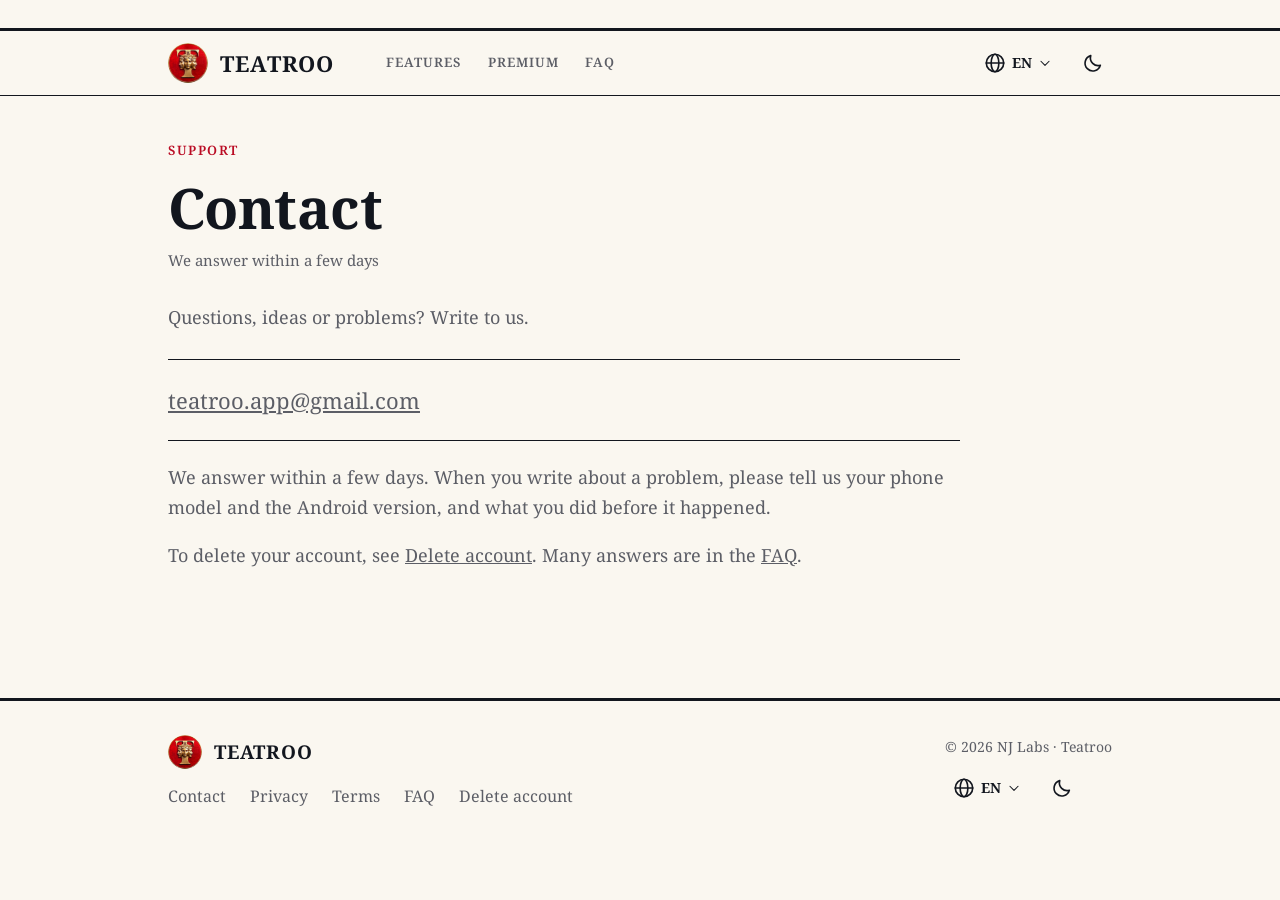
==== contact.html @ ca01c9bb "Publish the Teatroo website (privacy, terms, FAQ, contact, delete account) Co-Authored-By: Claude So" ====
<!doctype html>
<html lang="en">
<head>
<meta charset="utf-8">
<meta name="viewport" content="width=device-width, initial-scale=1">
<title>Contact: Teatroo</title>
<meta name="description" content="Contact Teatroo: support e-mail and what to include.">
<meta name="color-scheme" content="light dark">
<meta property="og:title" content="Contact: Teatroo">
<meta property="og:description" content="Contact Teatroo: support e-mail and what to include.">
<meta property="og:type" content="website">
<meta property="og:image" content="assets/img/logo-360.png">
<link rel="icon" type="image/png" href="assets/img/favicon.png">
<link rel="apple-touch-icon" href="assets/img/apple-touch-icon.png">
<link rel="preload" href="assets/fonts/notoserif-regular.woff" as="font" type="font/woff" crossorigin>
<link rel="stylesheet" href="assets/style.css">
<script>(function(){var t=null;try{t=localStorage.getItem('teatroo-theme')}catch(e){}if(!t)t=(window.matchMedia&&matchMedia('(prefers-color-scheme: dark)').matches)?'dark':'light';document.documentElement.setAttribute('data-theme',t)})();</script>
</head>
<body>
<a class="skip" href="#main">Skip to content</a>
<header class="top"><div class="wrap">
<a class="brand" href="index.html"><img src="assets/img/logo-96.png" width="40" height="40" alt="">TEATROO</a>
<nav class="nav" aria-label="Main"><a href="index.html#features">Features</a><a href="index.html#premium">Premium</a><a href="faq.html">FAQ</a></nav>
<div class="tools"><button class="btn-icon" type="button" data-lang-toggle aria-haspopup="true" aria-expanded="false" aria-label="Language"><svg viewBox="0 0 24 24" aria-hidden="true"><circle cx="12" cy="12" r="9.5"/><ellipse cx="12" cy="12" rx="4.2" ry="9.5"/><path d="M2.5 12h19"/></svg><span>EN</span><svg class="chev" viewBox="0 0 24 24" aria-hidden="true"><path d="M5 9l7 7 7-7"/></svg></button><div class="lang-menu" hidden><ul><li><span class="on">English</span></li><li><span class="soon">Deutsch (soon)</span></li><li><span class="soon">Español (soon)</span></li><li><span class="soon">Français (soon)</span></li><li><span class="soon">Italiano (soon)</span></li><li><span class="soon">Русский (soon)</span></li></ul></div><button class="btn-icon" type="button" data-theme-toggle aria-label="Switch theme"><svg class="theme-moon" viewBox="0 0 24 24" aria-hidden="true"><path d="M20 14.5A8.5 8.5 0 0 1 9.5 4 8.5 8.5 0 1 0 20 14.5z"/></svg><svg class="theme-sun" viewBox="0 0 24 24" aria-hidden="true"><circle cx="12" cy="12" r="4"/><path d="M12 2v2.5M12 19.5V22M2 12h2.5M19.5 12H22M4.9 4.9l1.8 1.8M17.3 17.3l1.8 1.8M4.9 19.1l1.8-1.8M17.3 6.7l1.8-1.8"/></svg></button></div>
</div></header>
<main id="main">
<div class="page"><div class="wrap"><p class="kicker">Support</p><h1>Contact</h1><p class="meta">We answer within a few days</p><div class="doc">
<p>Questions, ideas or problems? Write to us.</p>
<p class="contact-box"><a href="mailto:teatroo.app@gmail.com">teatroo.app@gmail.com</a></p>
<p>We answer within a few days. When you write about a problem, please tell us your phone model and the Android version, and what you did before it happened.</p>
<p>To delete your account, see <a href="delete-account.html">Delete account</a>. Many answers are in the <a href="faq.html">FAQ</a>.</p>
</div></div></div>
</main>
<footer class="foot"><div class="wrap">
<div><a class="brand" href="index.html"><img src="assets/img/logo-96.png" width="34" height="34" alt="">TEATROO</a>
<nav aria-label="Footer"><a href="contact.html">Contact</a><a href="privacy.html">Privacy</a><a href="terms.html">Terms</a><a href="faq.html">FAQ</a><a href="delete-account.html">Delete account</a></nav></div>
<div><p class="small">&copy; 2026 NJ Labs &middot; Teatroo</p><div class="tools"><button class="btn-icon" type="button" data-lang-toggle aria-haspopup="true" aria-expanded="false" aria-label="Language"><svg viewBox="0 0 24 24" aria-hidden="true"><circle cx="12" cy="12" r="9.5"/><ellipse cx="12" cy="12" rx="4.2" ry="9.5"/><path d="M2.5 12h19"/></svg><span>EN</span><svg class="chev" viewBox="0 0 24 24" aria-hidden="true"><path d="M5 9l7 7 7-7"/></svg></button><div class="lang-menu" hidden><ul><li><span class="on">English</span></li><li><span class="soon">Deutsch (soon)</span></li><li><span class="soon">Español (soon)</span></li><li><span class="soon">Français (soon)</span></li><li><span class="soon">Italiano (soon)</span></li><li><span class="soon">Русский (soon)</span></li></ul></div><button class="btn-icon" type="button" data-theme-toggle aria-label="Switch theme"><svg class="theme-moon" viewBox="0 0 24 24" aria-hidden="true"><path d="M20 14.5A8.5 8.5 0 0 1 9.5 4 8.5 8.5 0 1 0 20 14.5z"/></svg><svg class="theme-sun" viewBox="0 0 24 24" aria-hidden="true"><circle cx="12" cy="12" r="4"/><path d="M12 2v2.5M12 19.5V22M2 12h2.5M19.5 12H22M4.9 4.9l1.8 1.8M17.3 17.3l1.8 1.8M4.9 19.1l1.8-1.8M17.3 6.7l1.8-1.8"/></svg></button></div></div>
</div></footer>
<script src="assets/site.js"></script>
</body>
</html>
---- assets/style.css ----
/* Teatroo website: "Editorial" design. One font (Noto Serif), crimson accent, light and dark theme. */
@font-face { font-family: "Noto Serif"; font-weight: 400; font-style: normal; font-display: swap; src: url("fonts/notoserif-regular.woff") format("woff"); }
@font-face { font-family: "Noto Serif"; font-weight: 600; font-style: normal; font-display: swap; src: url("fonts/notoserif-semibold.woff") format("woff"); }
@font-face { font-family: "Noto Serif"; font-weight: 700; font-style: normal; font-display: swap; src: url("fonts/notoserif-bold.woff") format("woff"); }

:root {
  --bg: #faf7f0; --bg2: #f3eee3; --ink: #12161e; --soft: #5c5e66; --rule: #d6d0c4; --accent: #ba0c24; --accent-ink: #ffffff;
  --card: #ffffff; --badge-border: #a6a6a6;
  --maxw: 1040px; --pad: clamp(20px, 5vw, 48px);
}
:root[data-theme="dark"] {
  --bg: #1e1e20; --bg2: #28282b; --ink: #f2eee4; --soft: #b2aea6; --rule: #46464a; --accent: #e83248; --accent-ink: #ffffff;
  --card: #2a2a2d; --badge-border: #a6a6a6;
}
* { box-sizing: border-box; }
html { -webkit-text-size-adjust: 100%; scroll-behavior: smooth; }
@media (prefers-reduced-motion: reduce) { html { scroll-behavior: auto; } * { transition: none !important; } }
body { margin: 0; background: var(--bg); color: var(--ink); font-family: "Noto Serif", Georgia, "Times New Roman", serif; font-size: 18px; line-height: 1.65; }
a { color: inherit; }
img { max-width: 100%; height: auto; }
.wrap { max-width: var(--maxw); margin: 0 auto; padding: 0 var(--pad); }
.skip { position: absolute; left: -999px; top: 8px; background: var(--ink); color: var(--bg); padding: 8px 14px; z-index: 50; }
.skip:focus { left: 8px; }
:focus-visible { outline: 3px solid var(--accent); outline-offset: 3px; }

/* header */
.top { border-top: 3px solid var(--ink); border-bottom: 1px solid var(--ink); margin-top: 28px; }
.top .wrap { display: flex; align-items: center; gap: 24px; min-height: 64px; flex-wrap: wrap; padding-top: 8px; padding-bottom: 8px; }
.brand { display: flex; align-items: center; gap: 12px; text-decoration: none; font-weight: 700; font-size: 22px; letter-spacing: .04em; }
.brand img { width: 40px; height: 40px; border-radius: 50%; }
.nav { display: flex; gap: 26px; margin-left: 28px; }
.nav a { text-decoration: none; font-size: 13px; font-weight: 600; letter-spacing: .08em; text-transform: uppercase; color: var(--soft); }
.nav a:hover, .nav a[aria-current="page"] { color: var(--ink); }
.tools { margin-left: auto; display: flex; align-items: center; gap: 14px; position: relative; }
.btn-icon { display: inline-flex; align-items: center; gap: 6px; background: none; border: 0; color: var(--ink); font: inherit; font-size: 14px; font-weight: 700; cursor: pointer; padding: 8px; border-radius: 8px; }
.btn-icon:hover { background: var(--bg2); }
.btn-icon svg { width: 22px; height: 22px; stroke: currentColor; fill: none; stroke-width: 1.8; stroke-linecap: round; stroke-linejoin: round; }
.btn-icon .chev { width: 14px; height: 14px; }
.theme-sun { display: none; } :root[data-theme="dark"] .theme-sun { display: block; } :root[data-theme="dark"] .theme-moon { display: none; }
.lang-menu { position: absolute; right: 0; top: 46px; background: var(--card); border: 1px solid var(--rule); border-radius: 10px; padding: 6px; min-width: 190px; box-shadow: 0 10px 30px rgba(0,0,0,.18); z-index: 20; }
.lang-menu[hidden] { display: none; }
.lang-menu li { list-style: none; }
.lang-menu ul { margin: 0; padding: 0; }
.lang-menu a, .lang-menu span { display: block; padding: 8px 12px; border-radius: 6px; font-size: 15px; text-decoration: none; }
.lang-menu .soon { color: var(--soft); }
.lang-menu .on { font-weight: 700; color: var(--accent); }

/* typography */
.kicker { font-size: 13px; font-weight: 600; letter-spacing: .12em; text-transform: uppercase; color: var(--accent); margin: 0 0 14px; }
h1 { font-size: clamp(38px, 7.2vw, 72px); line-height: 1.16; margin: 0; font-weight: 700; letter-spacing: -.01em; }
h2 { font-size: clamp(28px, 4vw, 40px); line-height: 1.2; margin: 0 0 18px; font-weight: 700; }
h3 { font-size: 24px; margin: 0 0 6px; font-weight: 700; }
.lead { font-size: clamp(19px, 2.3vw, 23px); color: var(--soft); max-width: 36em; }
.rule-accent { width: 160px; height: 5px; background: var(--accent); margin: 26px 0 24px; border: 0; }

/* hero */
.hero { padding: 40px 0 70px; }
.hero .wrap { display: grid; grid-template-columns: 1fr auto; gap: 32px; align-items: end; }
.hero-mark { width: clamp(150px, 22vw, 230px); height: auto; border-radius: 50%; justify-self: end; }
.badges { display: flex; flex-wrap: wrap; gap: 14px; margin-top: 30px; }
.badge { display: inline-block; line-height: 0; opacity: .55; cursor: default; }
/* official badges: Apple's is 3:1; Google's file has clear space around the badge, which is pulled back with negative margins so both look equally high (56px) */
.badge { height: 56px; }
.badge img { display: block; }
.badge .apple { height: 56px; width: auto; }
.badge .google { height: 83px; width: auto; margin: -13.5px -14px; }
.badge[href]:not([aria-disabled="true"]) { opacity: 1; cursor: pointer; }
.soon-note { margin: 12px 0 0; font-size: 15px; color: var(--soft); }
@media (max-width: 700px) { .hero .wrap { grid-template-columns: 1fr; } .hero-mark { justify-self: start; order: -1; } .nav { margin-left: 0; width: 100%; order: 3; gap: 20px; } }

/* sections */
section { padding: 52px 0; border-top: 1px solid var(--ink); }
.feat { display: grid; grid-template-columns: 90px 1fr; gap: 6px 18px; padding: 22px 0; border-top: 1px solid var(--rule); }
.feat:first-of-type { border-top: 0; }
.feat .num { font-size: 40px; font-weight: 700; color: var(--accent); line-height: 1.1; }
.feat p { margin: 0; color: var(--soft); max-width: 34em; }
.phones { display: grid; grid-template-columns: repeat(3, 1fr); gap: clamp(14px, 4vw, 40px); margin-top: 24px; }
.phone { background: #14141a; border-radius: 30px; padding: 7px; box-shadow: 0 14px 40px rgba(0,0,0,.2); }
.phone img { display: block; border-radius: 24px; width: 100%; aspect-ratio: 9 / 17; object-fit: cover; object-position: top; }
.cap { text-align: center; color: var(--soft); font-size: 15px; margin-top: 12px; }
.premium { background: var(--bg2); border-top: 4px solid var(--accent); padding: 34px clamp(22px, 5vw, 44px) 38px; }
.premium ul { list-style: none; padding: 0; margin: 12px 0 0; }
.premium li { padding: 4px 0; } .premium li::before { content: "\2014\00a0\00a0"; color: var(--accent); }
details { border-top: 1px solid var(--ink); }
details:last-of-type { border-bottom: 1px solid var(--ink); }
summary { cursor: pointer; padding: 18px 40px 18px 0; font-size: 20px; font-weight: 600; list-style: none; position: relative; }
summary::-webkit-details-marker { display: none; }
summary::after { content: "+"; position: absolute; right: 6px; top: 12px; font-size: 30px; font-weight: 400; color: var(--accent); }
details[open] > summary::after { content: "\2212"; }
details .ans { color: var(--soft); padding: 0 0 22px; max-width: 40em; }
.more { display: inline-block; margin-top: 20px; font-weight: 600; color: var(--accent); text-decoration: none; }
.more::after { content: "\00a0\2192"; font-family: Georgia, serif; }

/* text pages */
.page { padding: 44px 0 80px; }
.page h1 { font-size: clamp(34px, 6vw, 56px); }
.page .meta { color: var(--soft); font-size: 15px; margin: 8px 0 0; }
.doc { max-width: 44em; margin-top: 30px; }
.doc h2 { font-size: 24px; margin: 38px 0 8px; padding-top: 22px; border-top: 1px solid var(--ink); }
.doc p, .doc li { color: var(--soft); }
.doc ul, .doc ol { padding-left: 1.2em; }
.doc strong { color: var(--ink); }
.draft { border: 2px dashed var(--accent); padding: 12px 16px; margin: 22px 0 0; font-size: 15px; color: var(--ink); background: var(--bg2); }
.confirm { background: rgba(217, 156, 0, .22); padding: 0 4px; border-radius: 3px; color: var(--ink); }
.contact-box { margin-top: 26px; border-top: 1px solid var(--ink); border-bottom: 1px solid var(--ink); padding: 22px 0; font-size: 22px; }

/* footer */
.foot { border-top: 3px solid var(--ink); margin-top: 30px; padding: 34px 0 44px; }
.foot .wrap { display: flex; flex-wrap: wrap; gap: 24px 40px; align-items: flex-start; justify-content: space-between; }
.foot .brand { font-size: 19px; } .foot .brand img { width: 34px; height: 34px; }
.foot nav { display: flex; flex-wrap: wrap; gap: 8px 24px; margin-top: 14px; }
.foot nav a { text-decoration: none; color: var(--soft); font-size: 16px; } .foot nav a:hover { color: var(--ink); }
.foot .small { color: var(--soft); font-size: 14px; margin: 0; }
.foot .tools { margin-left: 0; margin-top: 10px; }
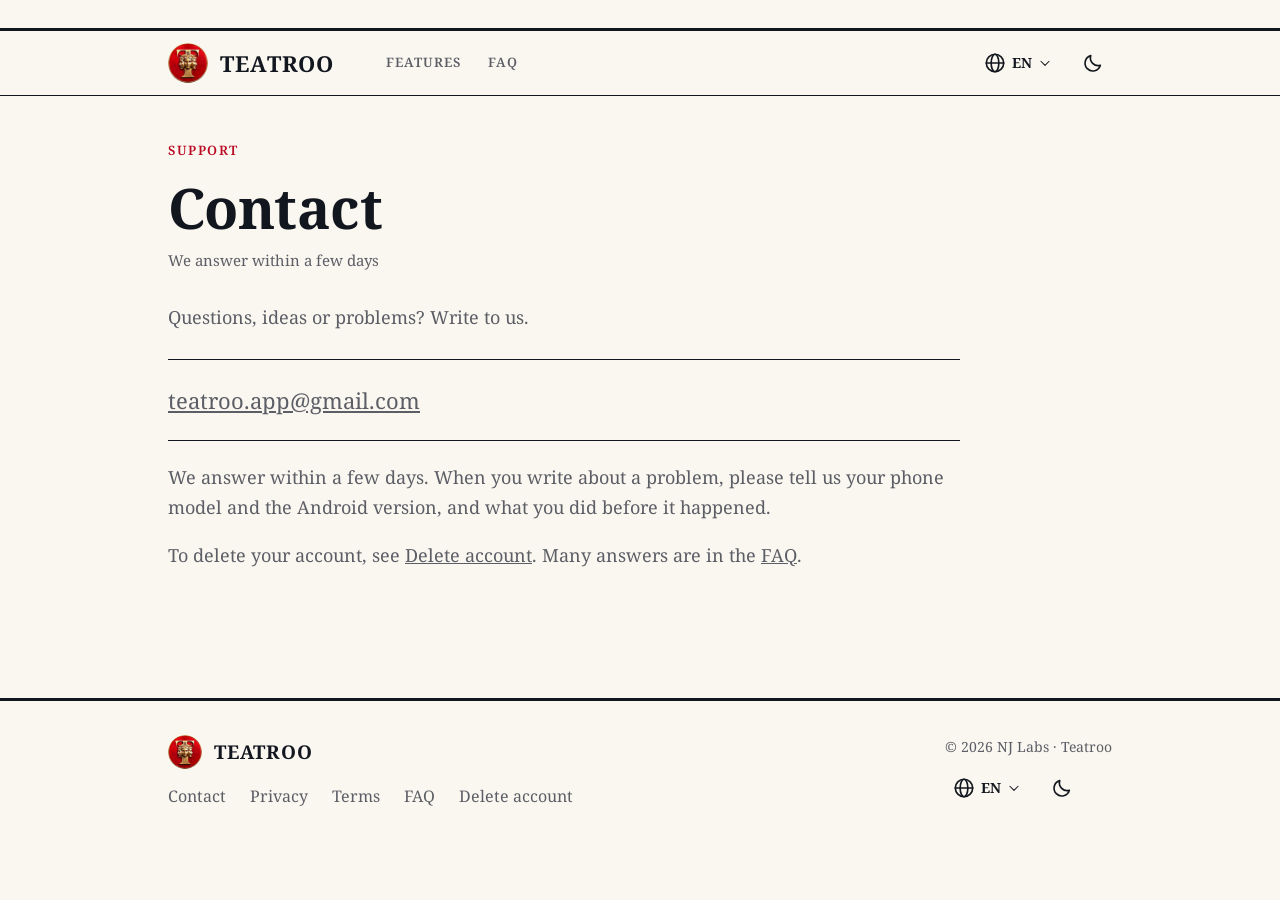
==== commit 056f604d: "Website: no Premium, analytics and notification texts match the app Co-Authored-By: Claude Sonnet 5." ====
--- a/contact.html
+++ b/contact.html
@@ -20,7 +20,7 @@
 <a class="skip" href="#main">Skip to content</a>
 <header class="top"><div class="wrap">
 <a class="brand" href="index.html"><img src="assets/img/logo-96.png" width="40" height="40" alt="">TEATROO</a>
-<nav class="nav" aria-label="Main"><a href="index.html#features">Features</a><a href="index.html#premium">Premium</a><a href="faq.html">FAQ</a></nav>
+<nav class="nav" aria-label="Main"><a href="index.html#features">Features</a><a href="faq.html">FAQ</a></nav>
 <div class="tools"><button class="btn-icon" type="button" data-lang-toggle aria-haspopup="true" aria-expanded="false" aria-label="Language"><svg viewBox="0 0 24 24" aria-hidden="true"><circle cx="12" cy="12" r="9.5"/><ellipse cx="12" cy="12" rx="4.2" ry="9.5"/><path d="M2.5 12h19"/></svg><span>EN</span><svg class="chev" viewBox="0 0 24 24" aria-hidden="true"><path d="M5 9l7 7 7-7"/></svg></button><div class="lang-menu" hidden><ul><li><span class="on">English</span></li><li><span class="soon">Deutsch (soon)</span></li><li><span class="soon">Español (soon)</span></li><li><span class="soon">Français (soon)</span></li><li><span class="soon">Italiano (soon)</span></li><li><span class="soon">Русский (soon)</span></li></ul></div><button class="btn-icon" type="button" data-theme-toggle aria-label="Switch theme"><svg class="theme-moon" viewBox="0 0 24 24" aria-hidden="true"><path d="M20 14.5A8.5 8.5 0 0 1 9.5 4 8.5 8.5 0 1 0 20 14.5z"/></svg><svg class="theme-sun" viewBox="0 0 24 24" aria-hidden="true"><circle cx="12" cy="12" r="4"/><path d="M12 2v2.5M12 19.5V22M2 12h2.5M19.5 12H22M4.9 4.9l1.8 1.8M17.3 17.3l1.8 1.8M4.9 19.1l1.8-1.8M17.3 6.7l1.8-1.8"/></svg></button></div>
 </div></header>
 <main id="main">
--- a/assets/style.css
+++ b/assets/style.css
@@ -100,8 +100,6 @@
 .doc p, .doc li { color: var(--soft); }
 .doc ul, .doc ol { padding-left: 1.2em; }
 .doc strong { color: var(--ink); }
-.draft { border: 2px dashed var(--accent); padding: 12px 16px; margin: 22px 0 0; font-size: 15px; color: var(--ink); background: var(--bg2); }
-.confirm { background: rgba(217, 156, 0, .22); padding: 0 4px; border-radius: 3px; color: var(--ink); }
 .contact-box { margin-top: 26px; border-top: 1px solid var(--ink); border-bottom: 1px solid var(--ink); padding: 22px 0; font-size: 22px; }
 
 /* footer */
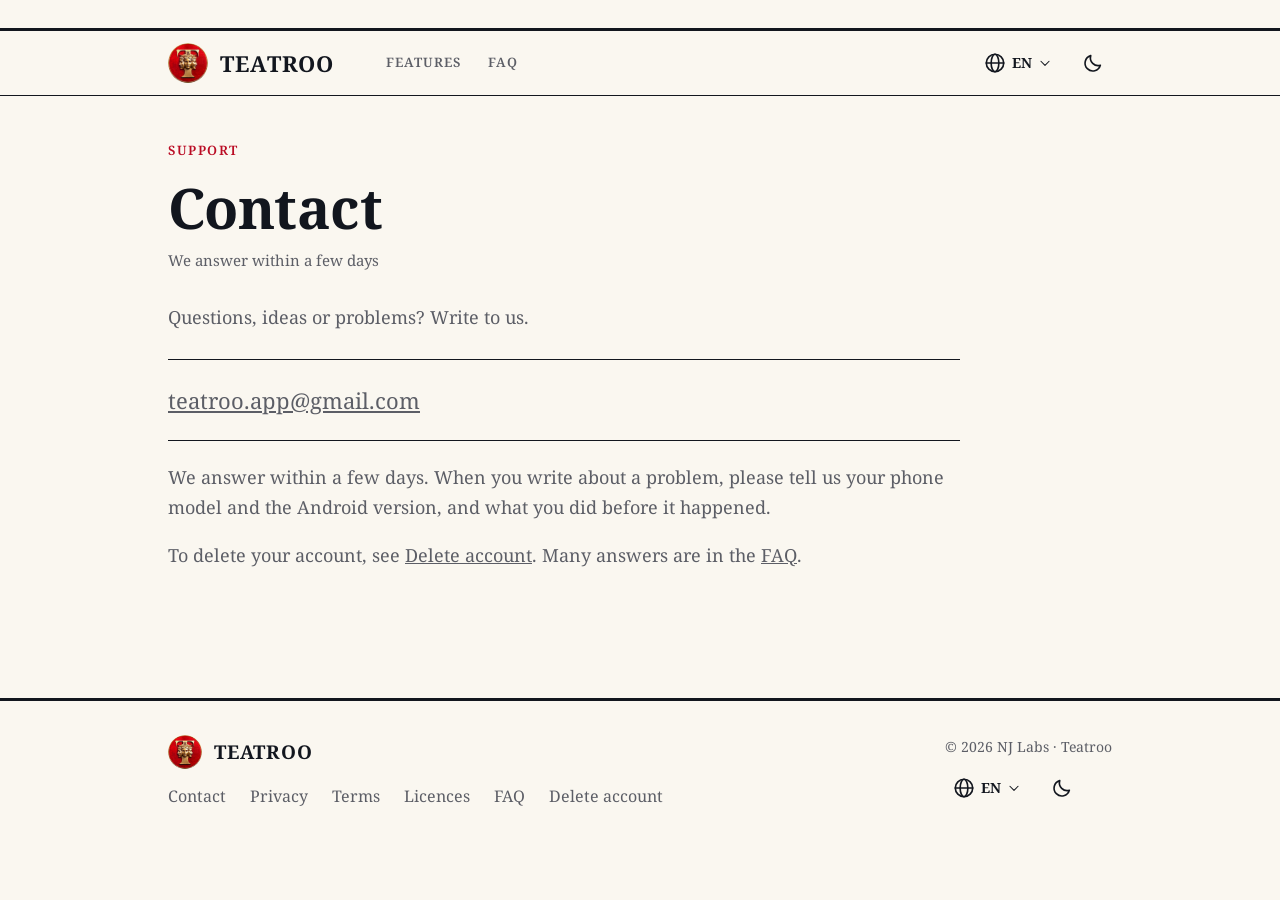
==== commit 672452fc: "Website: open-source licences page, link in the footer" ====
--- a/contact.html
+++ b/contact.html
@@ -33,7 +33,7 @@
 </main>
 <footer class="foot"><div class="wrap">
 <div><a class="brand" href="index.html"><img src="assets/img/logo-96.png" width="34" height="34" alt="">TEATROO</a>
-<nav aria-label="Footer"><a href="contact.html">Contact</a><a href="privacy.html">Privacy</a><a href="terms.html">Terms</a><a href="faq.html">FAQ</a><a href="delete-account.html">Delete account</a></nav></div>
+<nav aria-label="Footer"><a href="contact.html">Contact</a><a href="privacy.html">Privacy</a><a href="terms.html">Terms</a><a href="licenses.html">Licences</a><a href="faq.html">FAQ</a><a href="delete-account.html">Delete account</a></nav></div>
 <div><p class="small">&copy; 2026 NJ Labs &middot; Teatroo</p><div class="tools"><button class="btn-icon" type="button" data-lang-toggle aria-haspopup="true" aria-expanded="false" aria-label="Language"><svg viewBox="0 0 24 24" aria-hidden="true"><circle cx="12" cy="12" r="9.5"/><ellipse cx="12" cy="12" rx="4.2" ry="9.5"/><path d="M2.5 12h19"/></svg><span>EN</span><svg class="chev" viewBox="0 0 24 24" aria-hidden="true"><path d="M5 9l7 7 7-7"/></svg></button><div class="lang-menu" hidden><ul><li><span class="on">English</span></li><li><span class="soon">Deutsch (soon)</span></li><li><span class="soon">Español (soon)</span></li><li><span class="soon">Français (soon)</span></li><li><span class="soon">Italiano (soon)</span></li><li><span class="soon">Русский (soon)</span></li></ul></div><button class="btn-icon" type="button" data-theme-toggle aria-label="Switch theme"><svg class="theme-moon" viewBox="0 0 24 24" aria-hidden="true"><path d="M20 14.5A8.5 8.5 0 0 1 9.5 4 8.5 8.5 0 1 0 20 14.5z"/></svg><svg class="theme-sun" viewBox="0 0 24 24" aria-hidden="true"><circle cx="12" cy="12" r="4"/><path d="M12 2v2.5M12 19.5V22M2 12h2.5M19.5 12H22M4.9 4.9l1.8 1.8M17.3 17.3l1.8 1.8M4.9 19.1l1.8-1.8M17.3 6.7l1.8-1.8"/></svg></button></div></div>
 </div></footer>
 <script src="assets/site.js"></script>
